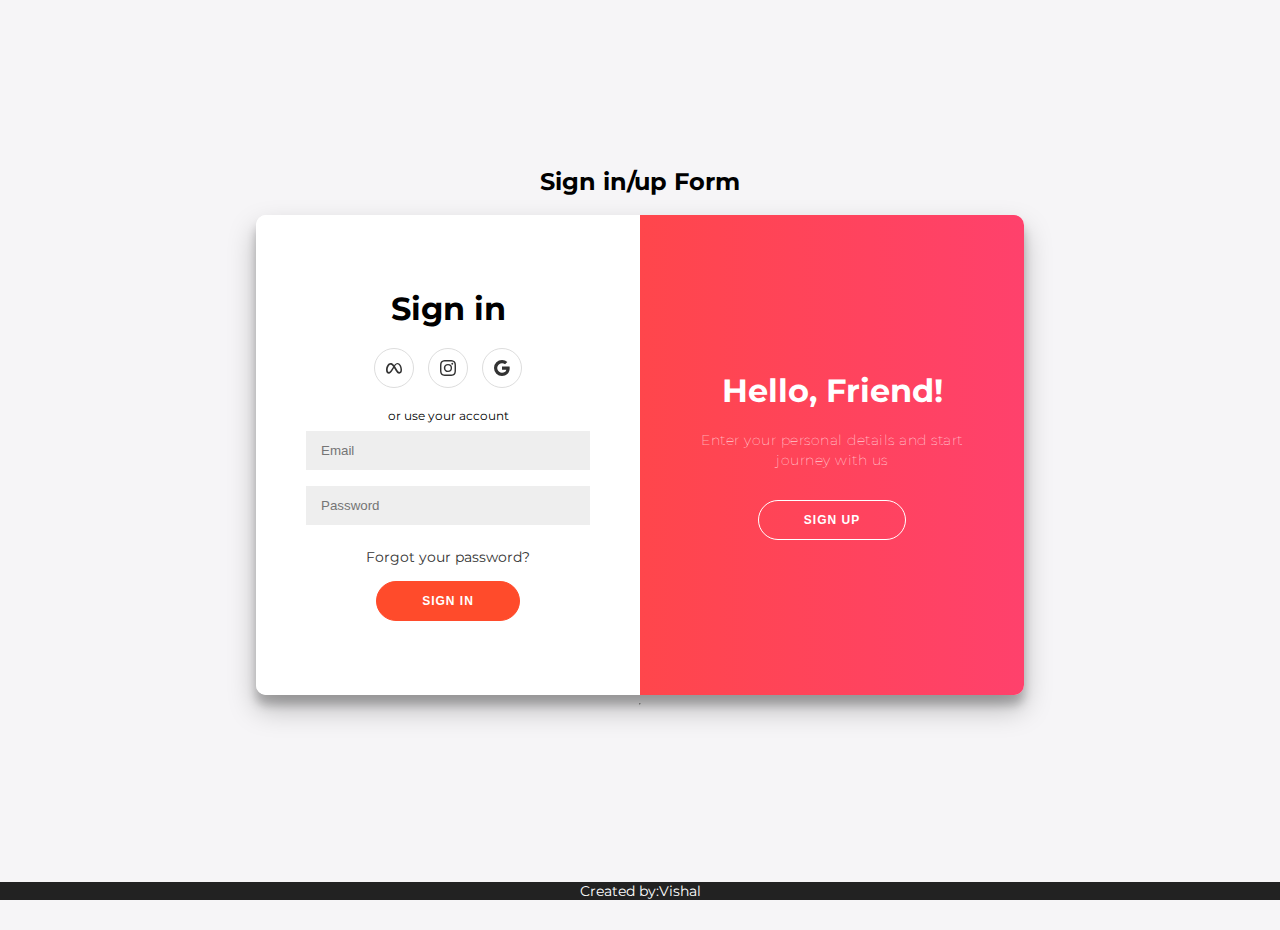
==== Login/index.html @ 075ed95f "added login page + favicon  commit" ====
<!DOCTYPE html>
<html lang="en">
<head>
    <meta charset="UTF-8">
    <meta http-equiv="X-UA-Compatible" content="IE=edge">
    <meta name="viewport" content="width=device-width, initial-scale=1.0">
    <title>User</title>
    <link rel="icon" type="image/x-icon" href="signin-favicon.png">
    <link rel="stylesheet" href="style.css">
   

    
</head>
<body>
    <h2>Sign in/up Form</h2>
    <div class="container" id="container">
        <div class="form-container sign-up-container">
            <form action="dashboard.html">
               
                <h1>Create Account</h1>
                <div class="social-container">
                    <a href="https://www.facebook.com/" class="social"><i class="fab fa-facebook-f"></i>
                        <svg xmlns="http://www.w3.org/2000/svg" width="16" height="16" fill="currentColor" class="bi bi-meta" viewBox="0 0 16 16">
                            <path fill-rule="evenodd" d="M8.217 5.243C9.145 3.988 10.171 3 11.483 3 13.96 3 16 6.153 16.001 9.907c0 2.29-.986 3.725-2.757 3.725-1.543 0-2.395-.866-3.924-3.424l-.667-1.123-.118-.197a54.944 54.944 0 0 0-.53-.877l-1.178 2.08c-1.673 2.925-2.615 3.541-3.923 3.541C1.086 13.632 0 12.217 0 9.973 0 6.388 1.995 3 4.598 3c.319 0 .625.039.924.122.31.086.611.22.913.407.577.359 1.154.915 1.782 1.714Zm1.516 2.224c-.252-.41-.494-.787-.727-1.133L9 6.326c.845-1.305 1.543-1.954 2.372-1.954 1.723 0 3.102 2.537 3.102 5.653 0 1.188-.39 1.877-1.195 1.877-.773 0-1.142-.51-2.61-2.87l-.937-1.565ZM4.846 4.756c.725.1 1.385.634 2.34 2.001A212.13 212.13 0 0 0 5.551 9.3c-1.357 2.126-1.826 2.603-2.581 2.603-.777 0-1.24-.682-1.24-1.9 0-2.602 1.298-5.264 2.846-5.264.091 0 .181.006.27.018Z"/>
                          </svg>
                   
                    </a>
                    <a href="https://www.instagram.com/accounts/login/?hl=en" class="social"><i class="fab fa-google-plus-g"></i>
                        <svg xmlns="http://www.w3.org/2000/svg" width="16" height="16" fill="currentColor" class="bi bi-instagram" viewBox="0 0 16 16">
                            <path d="M8 0C5.829 0 5.556.01 4.703.048 3.85.088 3.269.222 2.76.42a3.917 3.917 0 0 0-1.417.923A3.927 3.927 0 0 0 .42 2.76C.222 3.268.087 3.85.048 4.7.01 5.555 0 5.827 0 8.001c0 2.172.01 2.444.048 3.297.04.852.174 1.433.372 1.942.205.526.478.972.923 1.417.444.445.89.719 1.416.923.51.198 1.09.333 1.942.372C5.555 15.99 5.827 16 8 16s2.444-.01 3.298-.048c.851-.04 1.434-.174 1.943-.372a3.916 3.916 0 0 0 1.416-.923c.445-.445.718-.891.923-1.417.197-.509.332-1.09.372-1.942C15.99 10.445 16 10.173 16 8s-.01-2.445-.048-3.299c-.04-.851-.175-1.433-.372-1.941a3.926 3.926 0 0 0-.923-1.417A3.911 3.911 0 0 0 13.24.42c-.51-.198-1.092-.333-1.943-.372C10.443.01 10.172 0 7.998 0h.003zm-.717 1.442h.718c2.136 0 2.389.007 3.232.046.78.035 1.204.166 1.486.275.373.145.64.319.92.599.28.28.453.546.598.92.11.281.24.705.275 1.485.039.843.047 1.096.047 3.231s-.008 2.389-.047 3.232c-.035.78-.166 1.203-.275 1.485a2.47 2.47 0 0 1-.599.919c-.28.28-.546.453-.92.598-.28.11-.704.24-1.485.276-.843.038-1.096.047-3.232.047s-2.39-.009-3.233-.047c-.78-.036-1.203-.166-1.485-.276a2.478 2.478 0 0 1-.92-.598 2.48 2.48 0 0 1-.6-.92c-.109-.281-.24-.705-.275-1.485-.038-.843-.046-1.096-.046-3.233 0-2.136.008-2.388.046-3.231.036-.78.166-1.204.276-1.486.145-.373.319-.64.599-.92.28-.28.546-.453.92-.598.282-.11.705-.24 1.485-.276.738-.034 1.024-.044 2.515-.045v.002zm4.988 1.328a.96.96 0 1 0 0 1.92.96.96 0 0 0 0-1.92zm-4.27 1.122a4.109 4.109 0 1 0 0 8.217 4.109 4.109 0 0 0 0-8.217zm0 1.441a2.667 2.667 0 1 1 0 5.334 2.667 2.667 0 0 1 0-5.334z"/>
                          </svg>
                    </a>
                    <a href="https://accounts.google.com/signin/v2/identifier?flowName=GlifWebSignIn&flowEntry=ServiceLogin" class="social"><i class="fab fa-linkedin-in"></i>
                        <svg xmlns="http://www.w3.org/2000/svg" width="16" height="16" fill="currentColor" class="bi bi-google" viewBox="0 0 16 16">
                            <path d="M15.545 6.558a9.42 9.42 0 0 1 .139 1.626c0 2.434-.87 4.492-2.384 5.885h.002C11.978 15.292 10.158 16 8 16A8 8 0 1 1 8 0a7.689 7.689 0 0 1 5.352 2.082l-2.284 2.284A4.347 4.347 0 0 0 8 3.166c-2.087 0-3.86 1.408-4.492 3.304a4.792 4.792 0 0 0 0 3.063h.003c.635 1.893 2.405 3.301 4.492 3.301 1.078 0 2.004-.276 2.722-.764h-.003a3.702 3.702 0 0 0 1.599-2.431H8v-3.08h7.545z"/>
                          </svg>
                    </a>
                </div>
                <span>or use your email for registration</span>
                <input type="text" placeholder="Name" />
                <input type="email" placeholder="Email" />
                <input type="password" placeholder="Password" />
                <button>Sign Up</button>
            </form>
        </div>
<!-- 
        <div id="login-error-msg-holder">
            <p id="login-error-msg">
                Invalid username 
                <span id="error-msg-second-line">
                    and/or password
                </span>
            </p>
        </div> -->


        <div class="form-container sign-in-container">
            <form  id="login-form">
                <h1>Sign in</h1>
                <div class="social-container">
                    <a href="https://www.facebook.com" class="social"><i class="fab fa-facebook-f"></i>
                    
                        <svg xmlns="http://www.w3.org/2000/svg" width="16" height="16" fill="currentColor" class="bi bi-meta" viewBox="0 0 16 16">
                            <path fill-rule="evenodd" d="M8.217 5.243C9.145 3.988 10.171 3 11.483 3 13.96 3 16 6.153 16.001 9.907c0 2.29-.986 3.725-2.757 3.725-1.543 0-2.395-.866-3.924-3.424l-.667-1.123-.118-.197a54.944 54.944 0 0 0-.53-.877l-1.178 2.08c-1.673 2.925-2.615 3.541-3.923 3.541C1.086 13.632 0 12.217 0 9.973 0 6.388 1.995 3 4.598 3c.319 0 .625.039.924.122.31.086.611.22.913.407.577.359 1.154.915 1.782 1.714Zm1.516 2.224c-.252-.41-.494-.787-.727-1.133L9 6.326c.845-1.305 1.543-1.954 2.372-1.954 1.723 0 3.102 2.537 3.102 5.653 0 1.188-.39 1.877-1.195 1.877-.773 0-1.142-.51-2.61-2.87l-.937-1.565ZM4.846 4.756c.725.1 1.385.634 2.34 2.001A212.13 212.13 0 0 0 5.551 9.3c-1.357 2.126-1.826 2.603-2.581 2.603-.777 0-1.24-.682-1.24-1.9 0-2.602 1.298-5.264 2.846-5.264.091 0 .181.006.27.018Z"/>
                          </svg>
                    </a>
                    <a href="https://www.instagram.com" class="social"><i class="fab fa-google-plus-g"></i>
                    
                        <svg xmlns="http://www.w3.org/2000/svg" width="16" height="16" fill="currentColor" class="bi bi-instagram" viewBox="0 0 16 16">
                            <path d="M8 0C5.829 0 5.556.01 4.703.048 3.85.088 3.269.222 2.76.42a3.917 3.917 0 0 0-1.417.923A3.927 3.927 0 0 0 .42 2.76C.222 3.268.087 3.85.048 4.7.01 5.555 0 5.827 0 8.001c0 2.172.01 2.444.048 3.297.04.852.174 1.433.372 1.942.205.526.478.972.923 1.417.444.445.89.719 1.416.923.51.198 1.09.333 1.942.372C5.555 15.99 5.827 16 8 16s2.444-.01 3.298-.048c.851-.04 1.434-.174 1.943-.372a3.916 3.916 0 0 0 1.416-.923c.445-.445.718-.891.923-1.417.197-.509.332-1.09.372-1.942C15.99 10.445 16 10.173 16 8s-.01-2.445-.048-3.299c-.04-.851-.175-1.433-.372-1.941a3.926 3.926 0 0 0-.923-1.417A3.911 3.911 0 0 0 13.24.42c-.51-.198-1.092-.333-1.943-.372C10.443.01 10.172 0 7.998 0h.003zm-.717 1.442h.718c2.136 0 2.389.007 3.232.046.78.035 1.204.166 1.486.275.373.145.64.319.92.599.28.28.453.546.598.92.11.281.24.705.275 1.485.039.843.047 1.096.047 3.231s-.008 2.389-.047 3.232c-.035.78-.166 1.203-.275 1.485a2.47 2.47 0 0 1-.599.919c-.28.28-.546.453-.92.598-.28.11-.704.24-1.485.276-.843.038-1.096.047-3.232.047s-2.39-.009-3.233-.047c-.78-.036-1.203-.166-1.485-.276a2.478 2.478 0 0 1-.92-.598 2.48 2.48 0 0 1-.6-.92c-.109-.281-.24-.705-.275-1.485-.038-.843-.046-1.096-.046-3.233 0-2.136.008-2.388.046-3.231.036-.78.166-1.204.276-1.486.145-.373.319-.64.599-.92.28-.28.546-.453.92-.598.282-.11.705-.24 1.485-.276.738-.034 1.024-.044 2.515-.045v.002zm4.988 1.328a.96.96 0 1 0 0 1.92.96.96 0 0 0 0-1.92zm-4.27 1.122a4.109 4.109 0 1 0 0 8.217 4.109 4.109 0 0 0 0-8.217zm0 1.441a2.667 2.667 0 1 1 0 5.334 2.667 2.667 0 0 1 0-5.334z"/>
                          </svg>
                    </a>
                    <a href="https://accounts.google.com" class="social"><i class="fab fa-linkedin-in"></i>
                    
                        <svg xmlns="http://www.w3.org/2000/svg" width="16" height="16" fill="currentColor" class="bi bi-google" viewBox="0 0 16 16">
                            <path d="M15.545 6.558a9.42 9.42 0 0 1 .139 1.626c0 2.434-.87 4.492-2.384 5.885h.002C11.978 15.292 10.158 16 8 16A8 8 0 1 1 8 0a7.689 7.689 0 0 1 5.352 2.082l-2.284 2.284A4.347 4.347 0 0 0 8 3.166c-2.087 0-3.86 1.408-4.492 3.304a4.792 4.792 0 0 0 0 3.063h.003c.635 1.893 2.405 3.301 4.492 3.301 1.078 0 2.004-.276 2.722-.764h-.003a3.702 3.702 0 0 0 1.599-2.431H8v-3.08h7.545z"/>
                          </svg>
                    </a>
                </div>
                <span>or use your account</span>


                <form>

                    <input type="email" placeholder="Email" name="email"/>
                    <input type="password" placeholder="Password" name="password" />
                    <a href="forgot.html">Forgot your password?</a>
                    <button id="login-form-submit" >Sign In</a></button>
                    <!-- <input type="submit" value="Login" id="login-form-submit"> -->
    

                </form>
             
            </form>

        </div>
        <div class="overlay-container">
            <div class="overlay">
                <div class="overlay-panel overlay-left">
                    <h1>Welcome Back!</h1>
                    <p>To keep connected with us please login with your personal info</p>
                    <button class="ghost" id="signIn">Sign In</button>
                </div>
                <div class="overlay-panel overlay-right">
                    <h1>Hello, Friend!</h1>
                    <p>Enter your personal details and start journey with us</p>
                    <button class="ghost" id="signUp">Sign Up</button>
                </div>
            </div>
        </div>
    </div>
 <hr>
    
    
    <script src="react.js"></script>
    <script src="Api.js"></script>
    <footer>Created by:Vishal</footer>
    <script defer src="login-page.js"></script>
</body>
</html>
---- Login/style.css ----
@import url('https://fonts.googleapis.com/css?family=Montserrat:400,800');

* {
	box-sizing: border-box;
}

body {
	background: #f6f5f7;
	display: flex;
	justify-content: center;
	align-items: center;
	flex-direction: column;
	font-family: 'Montserrat', sans-serif;
	height: 100vh;
	margin: -20px 0 50px;
}

h1 {
	font-weight: bold;
	margin: 0;
}

h2 {
	text-align: center;
}

p {
	font-size: 14px;
	font-weight: 100;
	line-height: 20px;
	letter-spacing: 0.5px;
	margin: 20px 0 30px;
}

span {
	font-size: 12px;
}

a {
	color: #333;
	font-size: 14px;
	text-decoration: none;
	margin: 15px 0;
}

button {
	border-radius: 20px;
	border: 1px solid #FF4B2B;
	background-color: #FF4B2B;
	color: #FFFFFF;
	font-size: 12px;
	font-weight: bold;
	padding: 12px 45px;
	letter-spacing: 1px;
	text-transform: uppercase;
	transition: transform 80ms ease-in;
}

button:active {
	transform: scale(0.95);
}

button:focus {
	outline: none;
}

button.ghost {
	background-color: transparent;
	border-color: #FFFFFF;
}

form {
	background-color: #FFFFFF;
	display: flex;
	align-items: center;
	justify-content: center;
	flex-direction: column;
	padding: 0 50px;
	height: 100%;
	text-align: center;
}

input {
	background-color: #eee;
	border: none;
	padding: 12px 15px;
	margin: 8px 0;
	width: 100%;
}

.container {
	background-color: #fff;
	border-radius: 10px;
  	box-shadow: 0 14px 28px rgba(0,0,0,0.25), 
			0 10px 10px rgba(0,0,0,0.22);
	position: relative;
	overflow: hidden;
	width: 768px;
	max-width: 100%;
	min-height: 480px;
}

.form-container {
	position: absolute;
	top: 0;
	height: 100%;
	transition: all 0.6s ease-in-out;
}

.sign-in-container {
	left: 0;
	width: 50%;
	z-index: 2;
}

.container.right-panel-active .sign-in-container {
	transform: translateX(100%);
}

.sign-up-container {
	left: 0;
	width: 50%;
	opacity: 0;
	z-index: 1;
}

.container.right-panel-active .sign-up-container {
	transform: translateX(100%);
	opacity: 1;
	z-index: 5;
	animation: show 0.6s;
}

@keyframes show {
	0%, 49.99% {
		opacity: 0;
		z-index: 1;
	}
	
	50%, 100% {
		opacity: 1;
		z-index: 5;
	}
}

.overlay-container {
	position: absolute;
	top: 0;
	left: 50%;
	width: 50%;
	height: 100%;
	overflow: hidden;
	transition: transform 0.6s ease-in-out;
	z-index: 100;
}

.container.right-panel-active .overlay-container{
	transform: translateX(-100%);
}

.overlay {
	background: #FF416C;
	background: -webkit-linear-gradient(to right, #FF4B2B, #FF416C);
	background: linear-gradient(to right, #FF4B2B, #FF416C);
	background-repeat: no-repeat;
	background-size: cover;
	background-position: 0 0;
	color: #FFFFFF;
	position: relative;
	left: -100%;
	height: 100%;
	width: 200%;
  	transform: translateX(0);
	transition: transform 0.6s ease-in-out;
}

.container.right-panel-active .overlay {
  	transform: translateX(50%);
}

.overlay-panel {
	position: absolute;
	display: flex;
	align-items: center;
	justify-content: center;
	flex-direction: column;
	padding: 0 40px;
	text-align: center;
	top: 0;
	height: 100%;
	width: 50%;
	transform: translateX(0);
	transition: transform 0.6s ease-in-out;
}

.overlay-left {
	transform: translateX(-20%);
}

.container.right-panel-active .overlay-left {
	transform: translateX(0);
}

.overlay-right {
	right: 0;
	transform: translateX(0);
}

.container.right-panel-active .overlay-right {
	transform: translateX(20%);
}

.social-container {
	margin: 20px 0;
}

.social-container a {
	border: 1px solid #DDDDDD;
	border-radius: 50%;
	display: inline-flex;
	justify-content: center;
	align-items: center;
	margin: 0 5px;
	height: 40px;
	width: 40px;
}

footer {
    background-color: #222;
    color: #fff;
    font-size: 14px;
    bottom: 0;
    position: fixed;
    left: 0;
    right: 0;
    text-align: center;
    z-index: 999;
}

footer p {
    margin: 10px 0;
}

footer i {
    color: red;
}

footer a {
    color: #3c97bf;
    text-decoration: none;
}
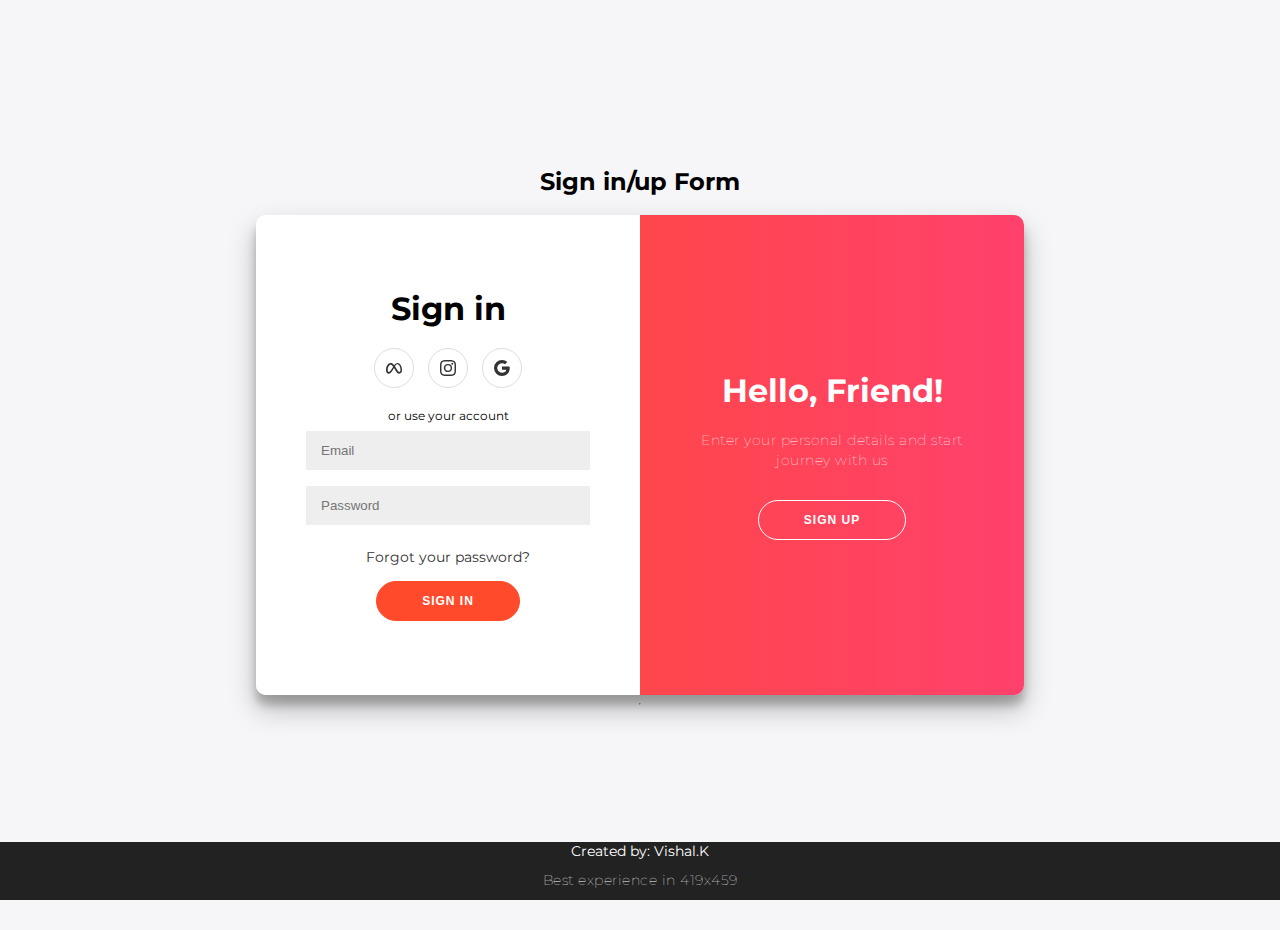
==== commit 1bff6cf8: "Created about page" ====
--- a/Login/index.html
+++ b/Login/index.html
@@ -40,7 +40,7 @@
                 <input type="text" placeholder="Name" />
                 <input type="email" placeholder="Email" />
                 <input type="password" placeholder="Password" />
-                <button>Sign Up</button>
+                <button class="signup">Sign Up</button>
             </form>
         </div>
 <!-- 
@@ -114,7 +114,9 @@
     
     <script src="react.js"></script>
     <script src="Api.js"></script>
-    <footer>Created by:Vishal</footer>
+    <footer>Created by: Vishal.K 
+         <p>Best experience in 419x459   </p>
+    </footer>
     <script defer src="login-page.js"></script>
 </body>
 </html>--- a/Login/style.css
+++ b/Login/style.css
@@ -42,6 +42,10 @@
 	font-size: 14px;
 	text-decoration: none;
 	margin: 15px 0;
+}
+
+.signup{
+	
 }
 
 button {
